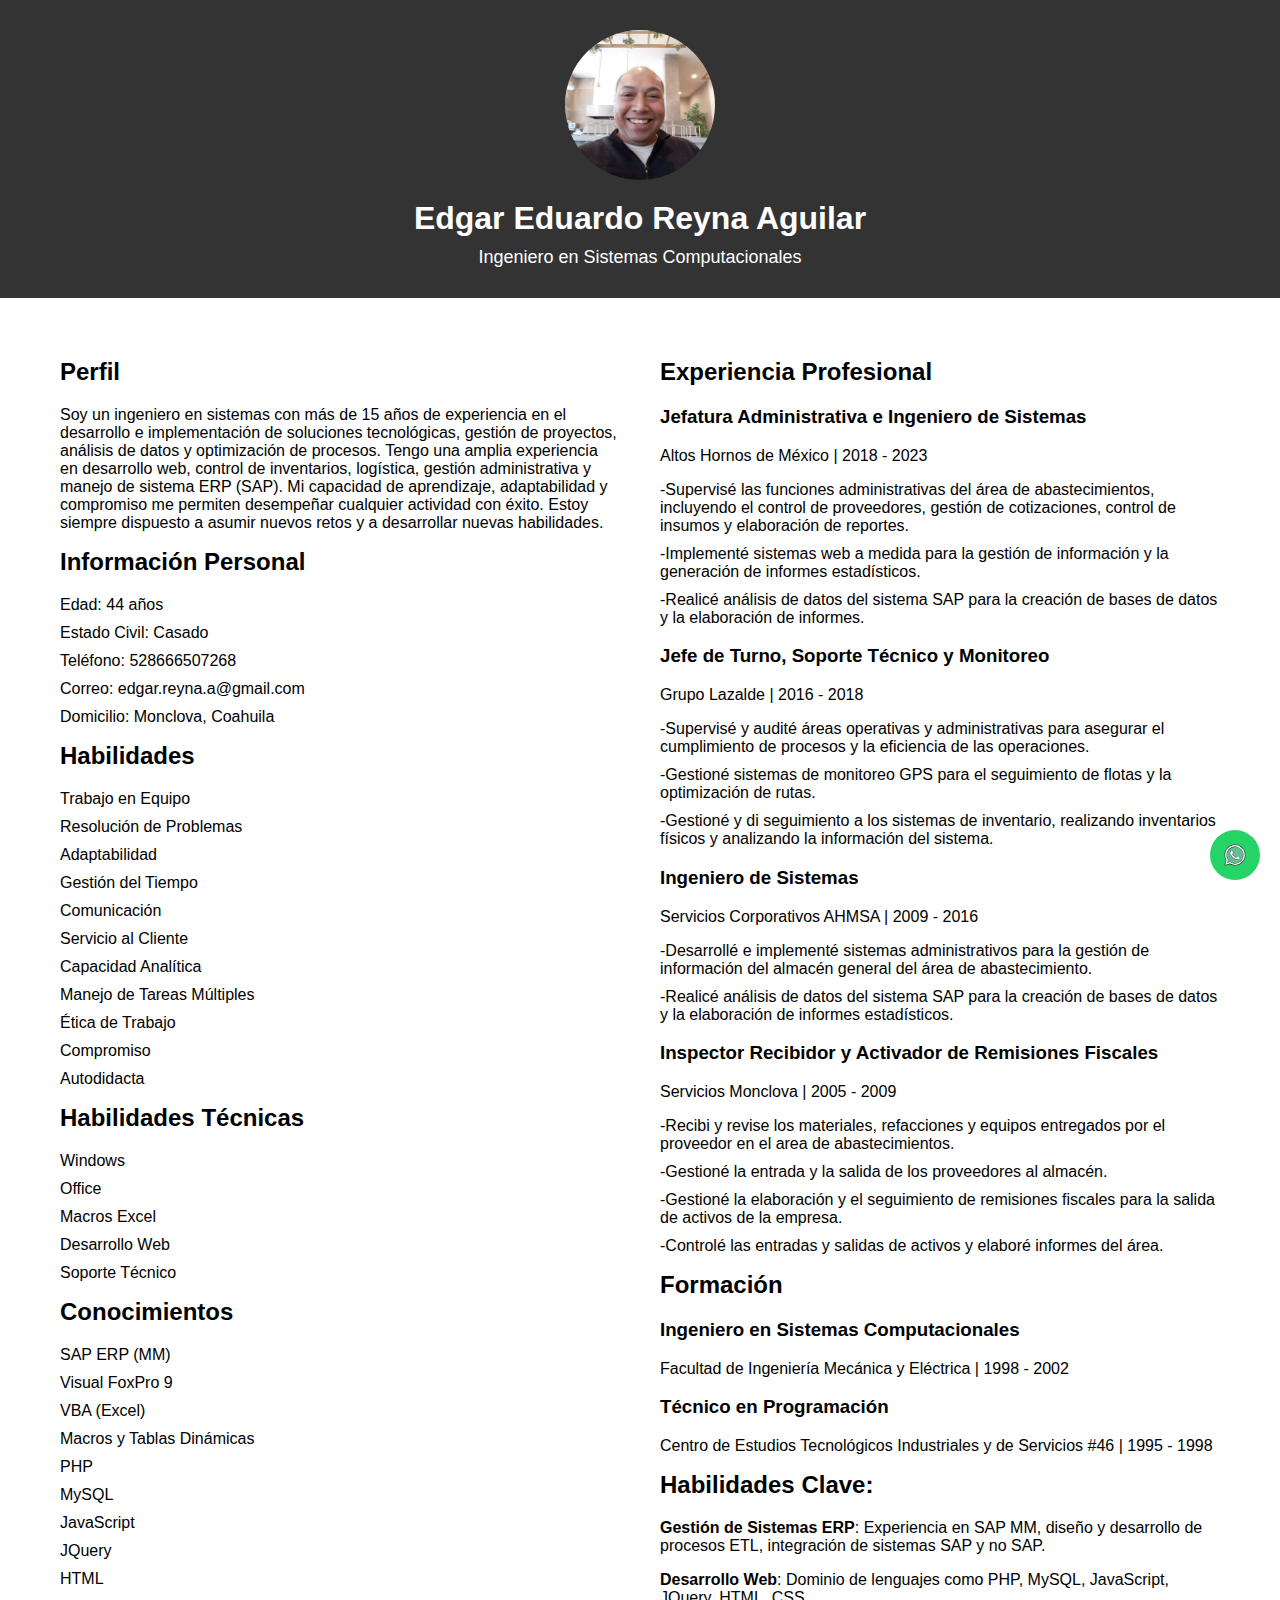
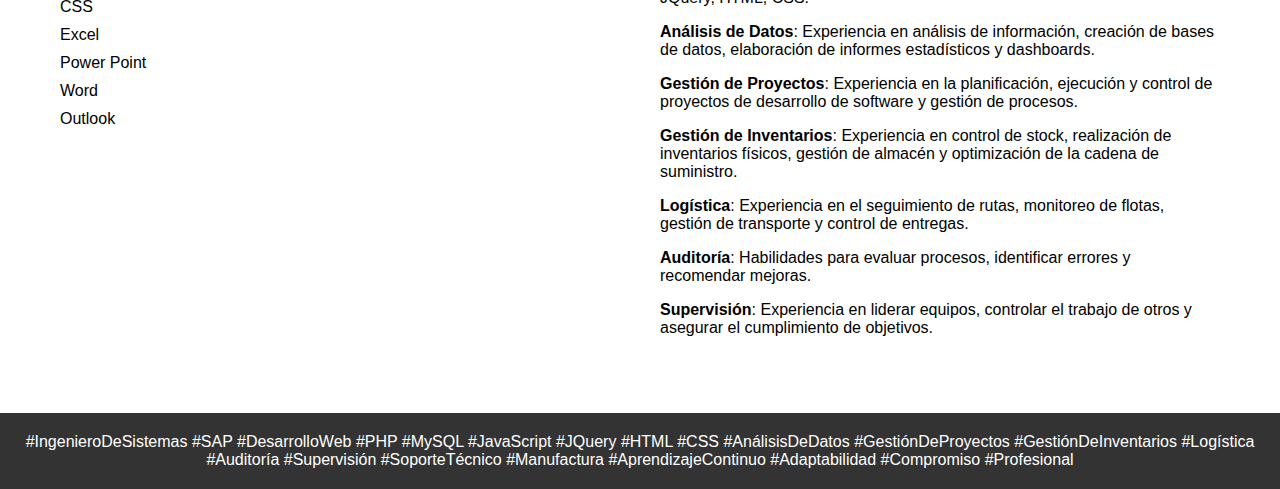
==== index.html @ 748c6381 "first commit" ====
<!DOCTYPE html>
<html lang="es">
<head>
  <meta charset="UTF-8">
  <meta name="viewport" content="width=device-width, initial-scale=1.0">
  <title>Edgar E. Reyna Aguilar - Ingeniero en Sistemas Computacionales</title>
  <link rel="stylesheet" href="styles.css">
</head>
<body>
  <header>
    <div class="header-content">
      <img src="./edgar.jpg" alt="Foto de perfil">
      <h1>Edgar Eduardo Reyna Aguilar</h1>
      <p>Ingeniero en Sistemas Computacionales</p>
    </div>
  </header>

  <main>
    <div class="content-wrapper">
      <div class="column">
        
        <h2>Perfil</h2>
        <p>Soy un ingeniero en sistemas con más de 15 años de experiencia en el desarrollo e implementación de soluciones tecnológicas, gestión de proyectos, análisis de datos y optimización de procesos. Tengo una amplia experiencia en desarrollo web, control de inventarios, logística, gestión administrativa y manejo de sistema ERP (SAP). Mi capacidad de aprendizaje, adaptabilidad y compromiso me permiten desempeñar cualquier actividad con éxito. Estoy siempre dispuesto a asumir nuevos retos y a desarrollar nuevas habilidades.</p>

        <h2>Información Personal</h2>
        <ul>
          <li>Edad: 44 años</li>
          <li>Estado Civil: Casado</li>
          <li>Tel&eacutefono: 528666507268</li>  
          <li>Correo: edgar.reyna.a@gmail.com</li>  
          <li>Domicilio: Monclova, Coahuila</li>
        </ul>
    
        <h2>Habilidades</h2>
        <ul>
          <li>Trabajo en Equipo</li>
          <li>Resolución de Problemas</li>
          <li>Adaptabilidad</li>
          <li>Gestión del Tiempo</li>
          <li>Comunicación</li>
          <li>Servicio al Cliente</li>
          <li>Capacidad Analítica</li>
          <li>Manejo de Tareas Múltiples</li>
          <li>Ética de Trabajo</li>
          <li>Compromiso</li>
          <li>Autodidacta</li>
        </ul>

        <h2>Habilidades T&eacutecnicas</h2>
        <ul>
          <li>Windows</li>
          <li>Office</li>
          <li>Macros Excel</li>
          <li>Desarrollo Web
          <li>Soporte T&eacutecnico</li>
        </ul>

        <h2>Conocimientos</h2>
        <ul>
            <li>SAP ERP (MM)</li>
            <li>Visual FoxPro 9</li>
            <li>VBA (Excel)</li>
            <li>Macros y Tablas Dinámicas</li>
            <li>PHP</li> 
            <li>MySQL</li>
            <li>JavaScript</li>
            <li>JQuery</li>
            <li>HTML</li>
            <li>CSS</li>
            <li>Excel</li>
            <li>Power Point</li>
            <li>Word</li>
            <li>Outlook</li>        
        </ul>
      </div>

      <div class="column">
        

        <h2>Experiencia Profesional</h2>        
        <h3>Jefatura Administrativa e Ingeniero de Sistemas</h3>
        <p>Altos Hornos de México | 2018 - 2023</p>
        <ul>
          <li>-Supervisé las funciones administrativas del área de abastecimientos, incluyendo el control de proveedores, gestión de cotizaciones, control de insumos y elaboración de reportes.</li>
          <li>-Implementé sistemas web a medida para la gestión de información y la generación de informes estadísticos.</li>
          <li>-Realicé análisis de datos del sistema SAP para la creación de bases de datos y la elaboración de informes.</li>
        </ul>

        <h3>Jefe de Turno, Soporte Técnico y Monitoreo</h3>
        <p>Grupo Lazalde | 2016 - 2018</p>
        <ul>
          <li>-Supervisé y audité áreas operativas y administrativas para asegurar el cumplimiento de procesos y la eficiencia de las operaciones.</li>
          <li>-Gestioné sistemas de monitoreo GPS para el seguimiento de flotas y la optimización de rutas.</li>
          <li>-Gestioné y di seguimiento a los sistemas de inventario, realizando inventarios físicos y analizando la información del sistema.</li>
        </ul>

        <h3>Ingeniero de Sistemas</h3>
        <p>Servicios Corporativos AHMSA | 2009 - 2016</p>
        <ul>
          <li>-Desarrollé e implementé sistemas administrativos para la gestión de información del almacén general del área de abastecimiento.</li>
          <li>-Realicé análisis de datos del sistema SAP para la creación de bases de datos y la elaboración de informes estadísticos.</li>          
        </ul>

        <h3>Inspector Recibidor y Activador de Remisiones Fiscales</h3>
        <p>Servicios Monclova | 2005 - 2009</p>
        <ul>
            <li>-Recibi y revise los materiales, refacciones y equipos entregados por el proveedor en el area de abastecimientos.</li>            
            <li>-Gestioné la entrada y la salida de los proveedores al almacén.</li>
            <li>-Gestioné la elaboración y el seguimiento de remisiones fiscales para la salida de activos de la empresa.</li>
            <li>-Controlé las entradas y salidas de activos y elaboré informes del área.</li>    
        </ul>

        <h2>Formación</h2>
        
        <h3>Ingeniero en Sistemas Computacionales</h3>
        <p>Facultad de Ingeniería Mecánica y Eléctrica | 1998 - 2002</p>

        <h3>Técnico en Programación</h3>
        <p>Centro de Estudios Tecnológicos Industriales y de Servicios #46 | 1995 - 1998</p>

        <h2>Habilidades Clave:</h2>
        <p><strong>Gestión de Sistemas ERP</strong>: Experiencia en SAP MM, diseño y desarrollo de procesos ETL, integración de sistemas SAP y no SAP.</p>
        <p><strong>Desarrollo Web</strong>: Dominio de lenguajes como PHP, MySQL, JavaScript, JQuery, HTML, CSS.</p>
        <p><strong>Análisis de Datos</strong>: Experiencia en análisis de información, creación de bases de datos, elaboración de informes estadísticos y dashboards.</p>
        <p><strong>Gestión de Proyectos</strong>: Experiencia en la planificación, ejecución y control de proyectos de desarrollo de software y gestión de procesos.</p>
        <p><strong>Gestión de Inventarios</strong>: Experiencia en control de stock, realización de inventarios físicos, gestión de almacén y optimización de la cadena de suministro.</p>
        <p><strong>Logística</strong>: Experiencia en el seguimiento de rutas, monitoreo de flotas, gestión de transporte y control de entregas.</p>
        <p><strong>Auditoría</strong>: Habilidades para evaluar procesos, identificar errores y recomendar mejoras.</p>
        <p><strong>Supervisión</strong>: Experiencia en liderar equipos, controlar el trabajo de otros y asegurar el cumplimiento de objetivos.</p>
        
      </div>
    </div>
  </main>

  <footer>
    <div class="footer-content">
      <p>#IngenieroDeSistemas #SAP #DesarrolloWeb #PHP #MySQL #JavaScript #JQuery #HTML #CSS #AnálisisDeDatos #GestiónDeProyectos #GestiónDeInventarios #Logística #Auditoría #Supervisión #SoporteTécnico #Manufactura #AprendizajeContinuo #Adaptabilidad #Compromiso #Profesional</p>
    </div>
  </footer>

  <a href="https://wa.me/+528666507268" class="whatsapp-btn" target="_blank">
    <img src="./iconw.svg" alt="Icono de WhatsApp" />
  </a>
</body>
</html>
---- styles.css ----
/* Estilos generales */
body {
    font-family: Arial, sans-serif;
    margin: 0;
    padding: 0;
  }
  
  /* Estilos del header */
  header {
    background-color: #333;
    color: #fff;
    padding: 30px;
    text-align: center;
  }
  
  .header-content {
    display: flex;
    flex-direction: column;
    align-items: center;
  }
  
  .header-content img {
    width: 150px;
    height: 150px;
    border-radius: 50%;
    margin-bottom: 20px;
  }
  
  .header-content h1 {
    margin: 0;
    font-size: 32px;
  }
  
  .header-content p {
    margin: 10px 0 0 0;
    font-size: 18px;
  }
  
  /* Estilos del contenido principal */
  .content-wrapper {
    padding: 40px;
  }
  
  .column {
    padding: 20px;
  }
  
  .column h2 {
    margin-top: 0;
  }
  
  .column ul {
    list-style-type: none;
    padding: 0;
  }
  
  .column li {
    margin-bottom: 10px;
  }
  
  /* Estilos del footer */
  footer {
    background-color: #333;
    color: #fff;
    padding: 20px;
    text-align: center;
  }
  
  .footer-content p {
    margin: 0;
  }
  
  /* Estilos del botón de WhatsApp */
  .whatsapp-btn {
    position: fixed;
    bottom: 20px;
    right: 20px;
    background-color: #25D366;
    width: 50px;
    height: 50px;
    border-radius: 50%;
    display: flex;
    justify-content: center;
    align-items: center;
    text-decoration: none;
  }
  
  .whatsapp-btn:hover {
    background-color: #1DA851;
  }
  
  .whatsapp-btn img {
    width: 30px;
    height: 30px;
  }
  
  /* Media query para la versión de escritorio */
  @media (min-width: 768px) {
    .content-wrapper {
      display: flex;
      justify-content: center;
    }
  
    .column {
      flex-basis: 50%;
    }
  }
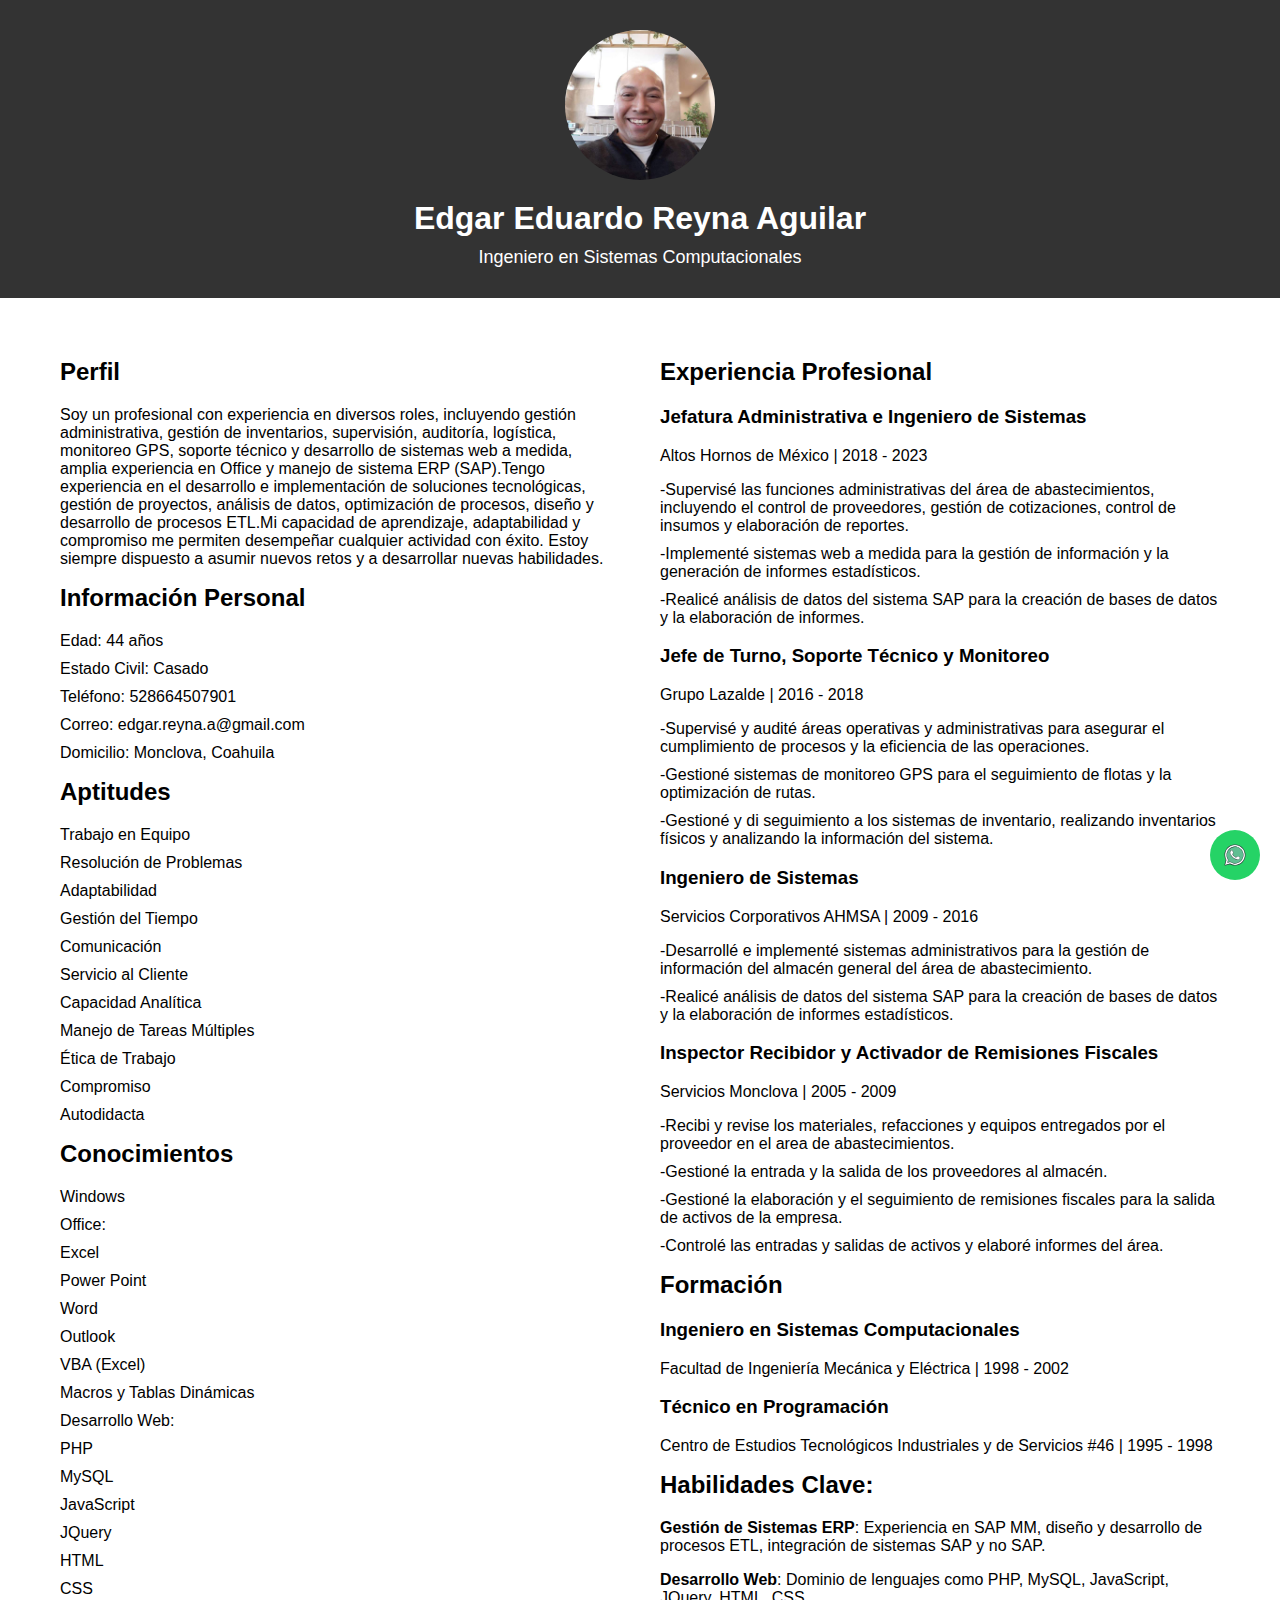
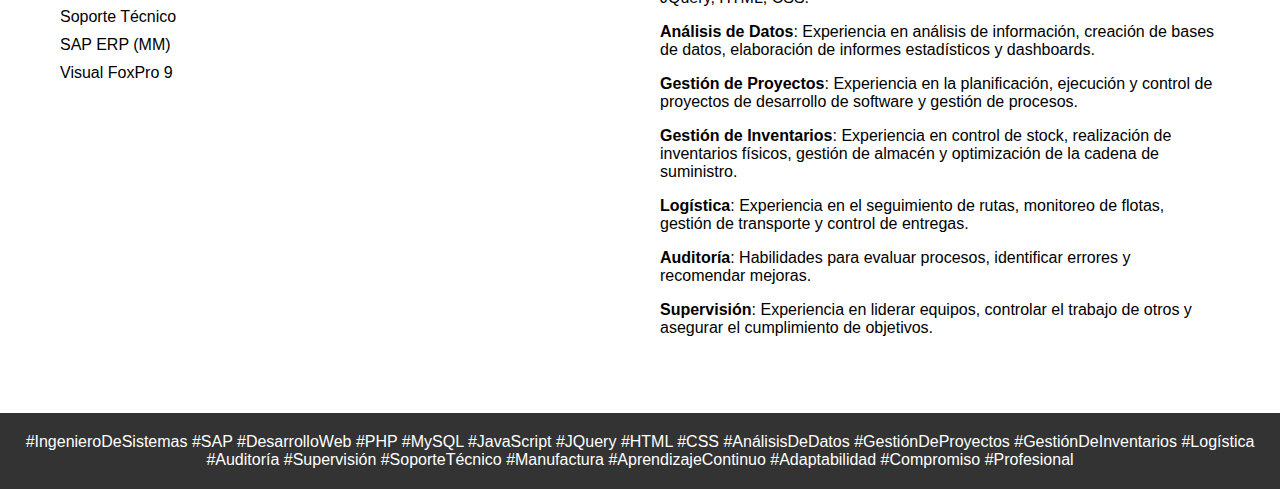
==== commit b0eaa831: "update" ====
--- a/index.html
+++ b/index.html
@@ -1,145 +1,141 @@
-<!DOCTYPE html>
-<html lang="es">
-<head>
-  <meta charset="UTF-8">
-  <meta name="viewport" content="width=device-width, initial-scale=1.0">
-  <title>Edgar E. Reyna Aguilar - Ingeniero en Sistemas Computacionales</title>
-  <link rel="stylesheet" href="styles.css">
-</head>
-<body>
-  <header>
-    <div class="header-content">
-      <img src="./edgar.jpg" alt="Foto de perfil">
-      <h1>Edgar Eduardo Reyna Aguilar</h1>
-      <p>Ingeniero en Sistemas Computacionales</p>
-    </div>
-  </header>
-
-  <main>
-    <div class="content-wrapper">
-      <div class="column">
-        
-        <h2>Perfil</h2>
-        <p>Soy un ingeniero en sistemas con más de 15 años de experiencia en el desarrollo e implementación de soluciones tecnológicas, gestión de proyectos, análisis de datos y optimización de procesos. Tengo una amplia experiencia en desarrollo web, control de inventarios, logística, gestión administrativa y manejo de sistema ERP (SAP). Mi capacidad de aprendizaje, adaptabilidad y compromiso me permiten desempeñar cualquier actividad con éxito. Estoy siempre dispuesto a asumir nuevos retos y a desarrollar nuevas habilidades.</p>
-
-        <h2>Información Personal</h2>
-        <ul>
-          <li>Edad: 44 años</li>
-          <li>Estado Civil: Casado</li>
-          <li>Tel&eacutefono: 528666507268</li>  
-          <li>Correo: edgar.reyna.a@gmail.com</li>  
-          <li>Domicilio: Monclova, Coahuila</li>
-        </ul>
-    
-        <h2>Habilidades</h2>
-        <ul>
-          <li>Trabajo en Equipo</li>
-          <li>Resolución de Problemas</li>
-          <li>Adaptabilidad</li>
-          <li>Gestión del Tiempo</li>
-          <li>Comunicación</li>
-          <li>Servicio al Cliente</li>
-          <li>Capacidad Analítica</li>
-          <li>Manejo de Tareas Múltiples</li>
-          <li>Ética de Trabajo</li>
-          <li>Compromiso</li>
-          <li>Autodidacta</li>
-        </ul>
-
-        <h2>Habilidades T&eacutecnicas</h2>
-        <ul>
-          <li>Windows</li>
-          <li>Office</li>
-          <li>Macros Excel</li>
-          <li>Desarrollo Web
-          <li>Soporte T&eacutecnico</li>
-        </ul>
-
-        <h2>Conocimientos</h2>
-        <ul>
-            <li>SAP ERP (MM)</li>
-            <li>Visual FoxPro 9</li>
-            <li>VBA (Excel)</li>
-            <li>Macros y Tablas Dinámicas</li>
-            <li>PHP</li> 
-            <li>MySQL</li>
-            <li>JavaScript</li>
-            <li>JQuery</li>
-            <li>HTML</li>
-            <li>CSS</li>
-            <li>Excel</li>
-            <li>Power Point</li>
-            <li>Word</li>
-            <li>Outlook</li>        
-        </ul>
-      </div>
-
-      <div class="column">
-        
-
-        <h2>Experiencia Profesional</h2>        
-        <h3>Jefatura Administrativa e Ingeniero de Sistemas</h3>
-        <p>Altos Hornos de México | 2018 - 2023</p>
-        <ul>
-          <li>-Supervisé las funciones administrativas del área de abastecimientos, incluyendo el control de proveedores, gestión de cotizaciones, control de insumos y elaboración de reportes.</li>
-          <li>-Implementé sistemas web a medida para la gestión de información y la generación de informes estadísticos.</li>
-          <li>-Realicé análisis de datos del sistema SAP para la creación de bases de datos y la elaboración de informes.</li>
-        </ul>
-
-        <h3>Jefe de Turno, Soporte Técnico y Monitoreo</h3>
-        <p>Grupo Lazalde | 2016 - 2018</p>
-        <ul>
-          <li>-Supervisé y audité áreas operativas y administrativas para asegurar el cumplimiento de procesos y la eficiencia de las operaciones.</li>
-          <li>-Gestioné sistemas de monitoreo GPS para el seguimiento de flotas y la optimización de rutas.</li>
-          <li>-Gestioné y di seguimiento a los sistemas de inventario, realizando inventarios físicos y analizando la información del sistema.</li>
-        </ul>
-
-        <h3>Ingeniero de Sistemas</h3>
-        <p>Servicios Corporativos AHMSA | 2009 - 2016</p>
-        <ul>
-          <li>-Desarrollé e implementé sistemas administrativos para la gestión de información del almacén general del área de abastecimiento.</li>
-          <li>-Realicé análisis de datos del sistema SAP para la creación de bases de datos y la elaboración de informes estadísticos.</li>          
-        </ul>
-
-        <h3>Inspector Recibidor y Activador de Remisiones Fiscales</h3>
-        <p>Servicios Monclova | 2005 - 2009</p>
-        <ul>
-            <li>-Recibi y revise los materiales, refacciones y equipos entregados por el proveedor en el area de abastecimientos.</li>            
-            <li>-Gestioné la entrada y la salida de los proveedores al almacén.</li>
-            <li>-Gestioné la elaboración y el seguimiento de remisiones fiscales para la salida de activos de la empresa.</li>
-            <li>-Controlé las entradas y salidas de activos y elaboré informes del área.</li>    
-        </ul>
-
-        <h2>Formación</h2>
-        
-        <h3>Ingeniero en Sistemas Computacionales</h3>
-        <p>Facultad de Ingeniería Mecánica y Eléctrica | 1998 - 2002</p>
-
-        <h3>Técnico en Programación</h3>
-        <p>Centro de Estudios Tecnológicos Industriales y de Servicios #46 | 1995 - 1998</p>
-
-        <h2>Habilidades Clave:</h2>
-        <p><strong>Gestión de Sistemas ERP</strong>: Experiencia en SAP MM, diseño y desarrollo de procesos ETL, integración de sistemas SAP y no SAP.</p>
-        <p><strong>Desarrollo Web</strong>: Dominio de lenguajes como PHP, MySQL, JavaScript, JQuery, HTML, CSS.</p>
-        <p><strong>Análisis de Datos</strong>: Experiencia en análisis de información, creación de bases de datos, elaboración de informes estadísticos y dashboards.</p>
-        <p><strong>Gestión de Proyectos</strong>: Experiencia en la planificación, ejecución y control de proyectos de desarrollo de software y gestión de procesos.</p>
-        <p><strong>Gestión de Inventarios</strong>: Experiencia en control de stock, realización de inventarios físicos, gestión de almacén y optimización de la cadena de suministro.</p>
-        <p><strong>Logística</strong>: Experiencia en el seguimiento de rutas, monitoreo de flotas, gestión de transporte y control de entregas.</p>
-        <p><strong>Auditoría</strong>: Habilidades para evaluar procesos, identificar errores y recomendar mejoras.</p>
-        <p><strong>Supervisión</strong>: Experiencia en liderar equipos, controlar el trabajo de otros y asegurar el cumplimiento de objetivos.</p>
-        
-      </div>
-    </div>
-  </main>
-
-  <footer>
-    <div class="footer-content">
-      <p>#IngenieroDeSistemas #SAP #DesarrolloWeb #PHP #MySQL #JavaScript #JQuery #HTML #CSS #AnálisisDeDatos #GestiónDeProyectos #GestiónDeInventarios #Logística #Auditoría #Supervisión #SoporteTécnico #Manufactura #AprendizajeContinuo #Adaptabilidad #Compromiso #Profesional</p>
-    </div>
-  </footer>
-
-  <a href="https://wa.me/+528666507268" class="whatsapp-btn" target="_blank">
-    <img src="./iconw.svg" alt="Icono de WhatsApp" />
-  </a>
-</body>
+<!DOCTYPE html>
+<html lang="es">
+<head>
+  <meta charset="UTF-8">
+  <meta name="viewport" content="width=device-width, initial-scale=1.0">
+  <title>Edgar E. Reyna Aguilar - Ingeniero en Sistemas Computacionales</title>
+  <link rel="stylesheet" href="styles.css">
+</head>
+<body>
+  <header>
+    <div class="header-content">
+      <img src="./edgar.jpg" alt="Foto de perfil">
+      <h1>Edgar Eduardo Reyna Aguilar</h1>
+      <p>Ingeniero en Sistemas Computacionales</p>
+    </div>
+  </header>
+
+  <main>
+    <div class="content-wrapper">
+      <div class="column">
+        
+        <h2>Perfil</h2>
+
+        <p>Soy un profesional con experiencia en diversos roles, incluyendo gestión administrativa, gestión de inventarios, supervisión, auditoría, logística, monitoreo GPS, soporte técnico y desarrollo de sistemas web a medida, amplia experiencia en Office y manejo de sistema ERP (SAP).Tengo experiencia en el desarrollo e implementación de soluciones tecnológicas, gestión de proyectos, análisis de datos, optimización de procesos, diseño y desarrollo de procesos ETL.Mi capacidad de aprendizaje, adaptabilidad y compromiso me permiten desempeñar cualquier actividad con éxito. Estoy siempre dispuesto a asumir nuevos retos y a desarrollar nuevas habilidades.</p>
+        
+        <h2>Información Personal</h2>
+        <ul>
+          <li>Edad: 44 años</li>
+          <li>Estado Civil: Casado</li>
+          <li>Tel&eacutefono: 528664507901</li>  
+          <li>Correo: edgar.reyna.a@gmail.com</li>  
+          <li>Domicilio: Monclova, Coahuila</li>
+        </ul>
+    
+        <h2>Aptitudes</h2>
+        <ul>
+          <li>Trabajo en Equipo</li>
+          <li>Resolución de Problemas</li>
+          <li>Adaptabilidad</li>
+          <li>Gestión del Tiempo</li>
+          <li>Comunicación</li>
+          <li>Servicio al Cliente</li>
+          <li>Capacidad Analítica</li>
+          <li>Manejo de Tareas Múltiples</li>
+          <li>Ética de Trabajo</li>
+          <li>Compromiso</li>
+          <li>Autodidacta</li>
+        </ul>
+
+        <h2>Conocimientos</h2>
+        <ul>
+          <li>Windows</li>          
+          <li>Office:</li>
+          <li>Excel</li>
+          <li>Power Point</li>
+          <li>Word</li>
+          <li>Outlook</li>        
+          <li>VBA (Excel)</li>
+          <li>Macros y Tablas Dinámicas</li>
+          <li>Desarrollo Web:</li>
+          <li>PHP</li> 
+          <li>MySQL</li>
+          <li>JavaScript</li>
+          <li>JQuery</li>
+          <li>HTML</li>
+          <li>CSS</li>          
+          <li>Soporte T&eacutecnico</li>
+          <li>SAP ERP (MM)</li>
+          <li>Visual FoxPro 9</li>                    
+        </ul>
+      </div>
+
+      <div class="column">
+        
+
+        <h2>Experiencia Profesional</h2>        
+        <h3>Jefatura Administrativa e Ingeniero de Sistemas</h3>
+        <p>Altos Hornos de México | 2018 - 2023</p>
+        <ul>
+          <li>-Supervisé las funciones administrativas del área de abastecimientos, incluyendo el control de proveedores, gestión de cotizaciones, control de insumos y elaboración de reportes.</li>
+          <li>-Implementé sistemas web a medida para la gestión de información y la generación de informes estadísticos.</li>
+          <li>-Realicé análisis de datos del sistema SAP para la creación de bases de datos y la elaboración de informes.</li>
+        </ul>
+
+        <h3>Jefe de Turno, Soporte Técnico y Monitoreo</h3>
+        <p>Grupo Lazalde | 2016 - 2018</p>
+        <ul>
+          <li>-Supervisé y audité áreas operativas y administrativas para asegurar el cumplimiento de procesos y la eficiencia de las operaciones.</li>
+          <li>-Gestioné sistemas de monitoreo GPS para el seguimiento de flotas y la optimización de rutas.</li>
+          <li>-Gestioné y di seguimiento a los sistemas de inventario, realizando inventarios físicos y analizando la información del sistema.</li>
+        </ul>
+
+        <h3>Ingeniero de Sistemas</h3>
+        <p>Servicios Corporativos AHMSA | 2009 - 2016</p>
+        <ul>
+          <li>-Desarrollé e implementé sistemas administrativos para la gestión de información del almacén general del área de abastecimiento.</li>
+          <li>-Realicé análisis de datos del sistema SAP para la creación de bases de datos y la elaboración de informes estadísticos.</li>          
+        </ul>
+
+        <h3>Inspector Recibidor y Activador de Remisiones Fiscales</h3>
+        <p>Servicios Monclova | 2005 - 2009</p>
+        <ul>
+            <li>-Recibi y revise los materiales, refacciones y equipos entregados por el proveedor en el area de abastecimientos.</li>            
+            <li>-Gestioné la entrada y la salida de los proveedores al almacén.</li>
+            <li>-Gestioné la elaboración y el seguimiento de remisiones fiscales para la salida de activos de la empresa.</li>
+            <li>-Controlé las entradas y salidas de activos y elaboré informes del área.</li>    
+        </ul>
+
+        <h2>Formación</h2>
+        
+        <h3>Ingeniero en Sistemas Computacionales</h3>
+        <p>Facultad de Ingeniería Mecánica y Eléctrica | 1998 - 2002</p>
+
+        <h3>Técnico en Programación</h3>
+        <p>Centro de Estudios Tecnológicos Industriales y de Servicios #46 | 1995 - 1998</p>
+
+        <h2>Habilidades Clave:</h2>
+        <p><strong>Gestión de Sistemas ERP</strong>: Experiencia en SAP MM, diseño y desarrollo de procesos ETL, integración de sistemas SAP y no SAP.</p>
+        <p><strong>Desarrollo Web</strong>: Dominio de lenguajes como PHP, MySQL, JavaScript, JQuery, HTML, CSS.</p>
+        <p><strong>Análisis de Datos</strong>: Experiencia en análisis de información, creación de bases de datos, elaboración de informes estadísticos y dashboards.</p>
+        <p><strong>Gestión de Proyectos</strong>: Experiencia en la planificación, ejecución y control de proyectos de desarrollo de software y gestión de procesos.</p>
+        <p><strong>Gestión de Inventarios</strong>: Experiencia en control de stock, realización de inventarios físicos, gestión de almacén y optimización de la cadena de suministro.</p>
+        <p><strong>Logística</strong>: Experiencia en el seguimiento de rutas, monitoreo de flotas, gestión de transporte y control de entregas.</p>
+        <p><strong>Auditoría</strong>: Habilidades para evaluar procesos, identificar errores y recomendar mejoras.</p>
+        <p><strong>Supervisión</strong>: Experiencia en liderar equipos, controlar el trabajo de otros y asegurar el cumplimiento de objetivos.</p>
+        
+      </div>
+    </div>
+  </main>
+
+  <footer>
+    <div class="footer-content">
+      <p>#IngenieroDeSistemas #SAP #DesarrolloWeb #PHP #MySQL #JavaScript #JQuery #HTML #CSS #AnálisisDeDatos #GestiónDeProyectos #GestiónDeInventarios #Logística #Auditoría #Supervisión #SoporteTécnico #Manufactura #AprendizajeContinuo #Adaptabilidad #Compromiso #Profesional</p>
+    </div>
+  </footer>
+
+  <a href="https://wa.me/+528664507901" class="whatsapp-btn" target="_blank">
+    <img src="./iconw.svg" alt="Icono de WhatsApp" />
+  </a>
+</body>
 </html>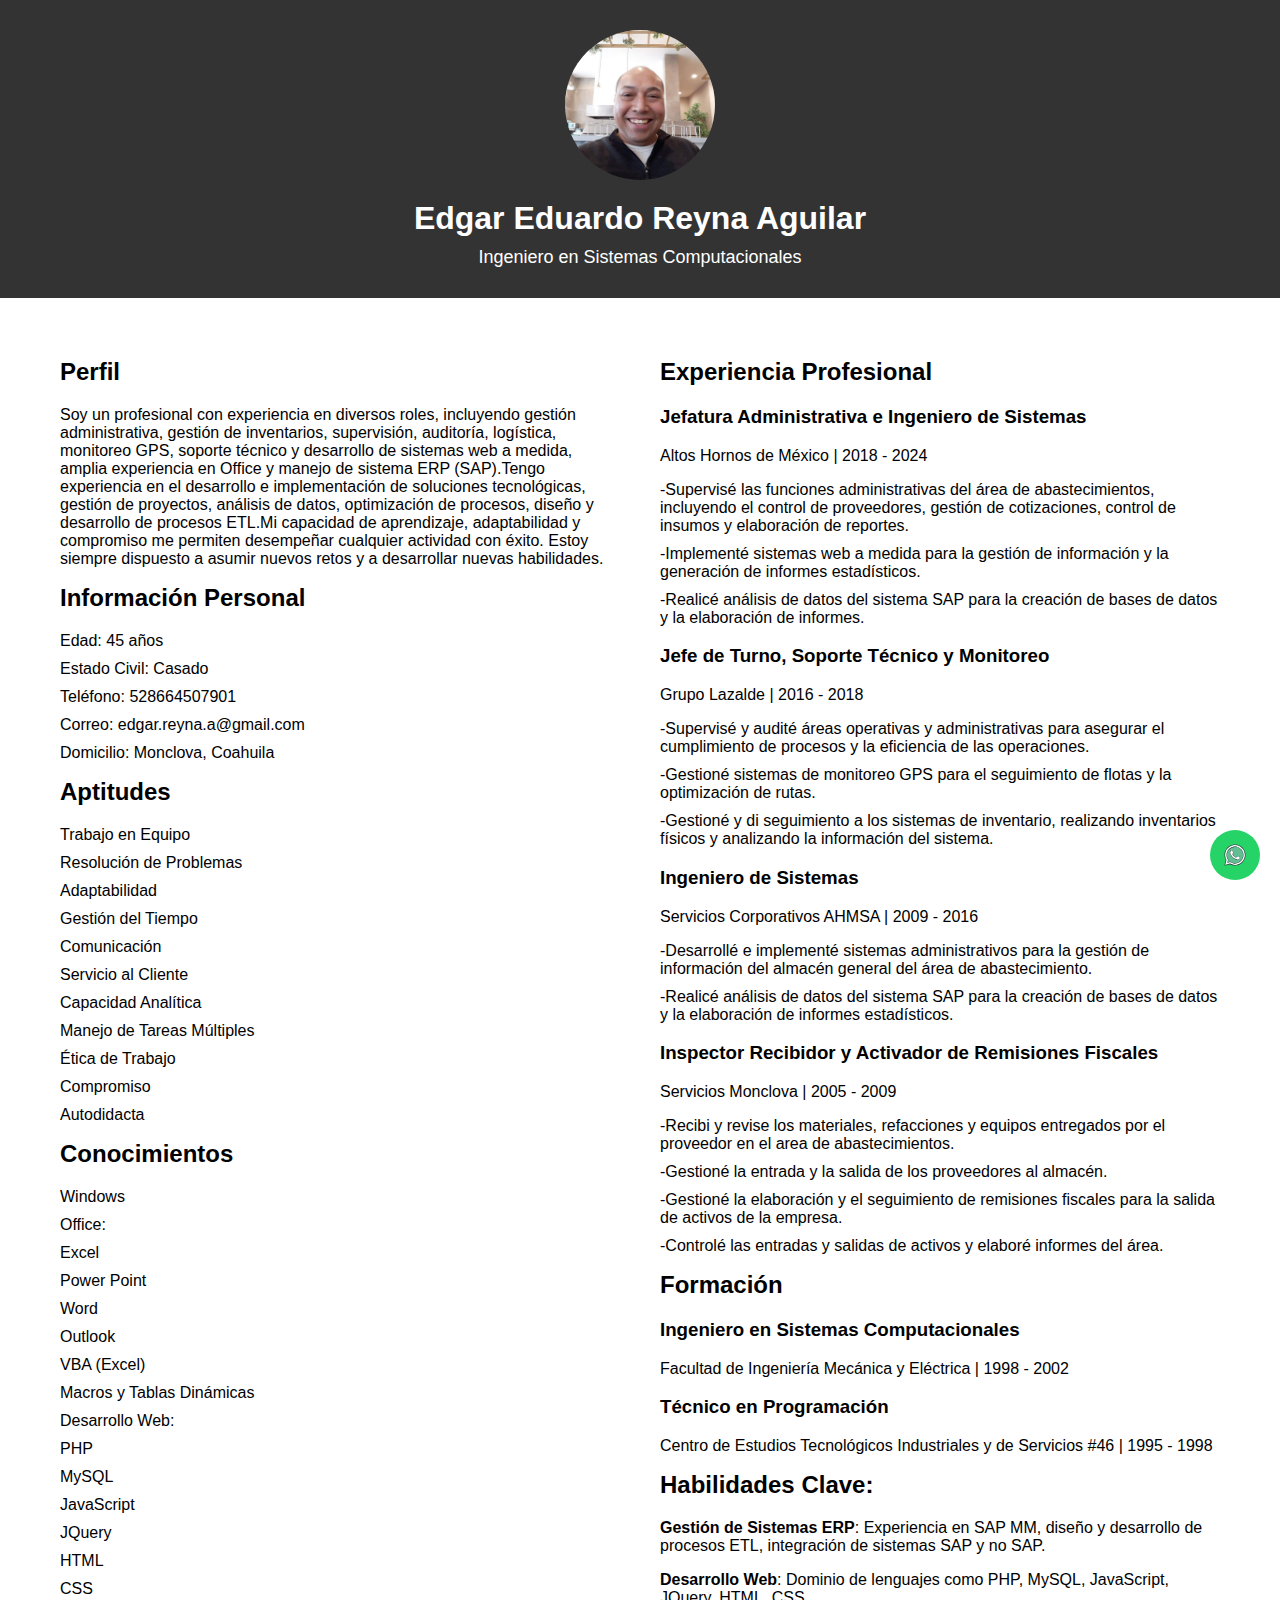
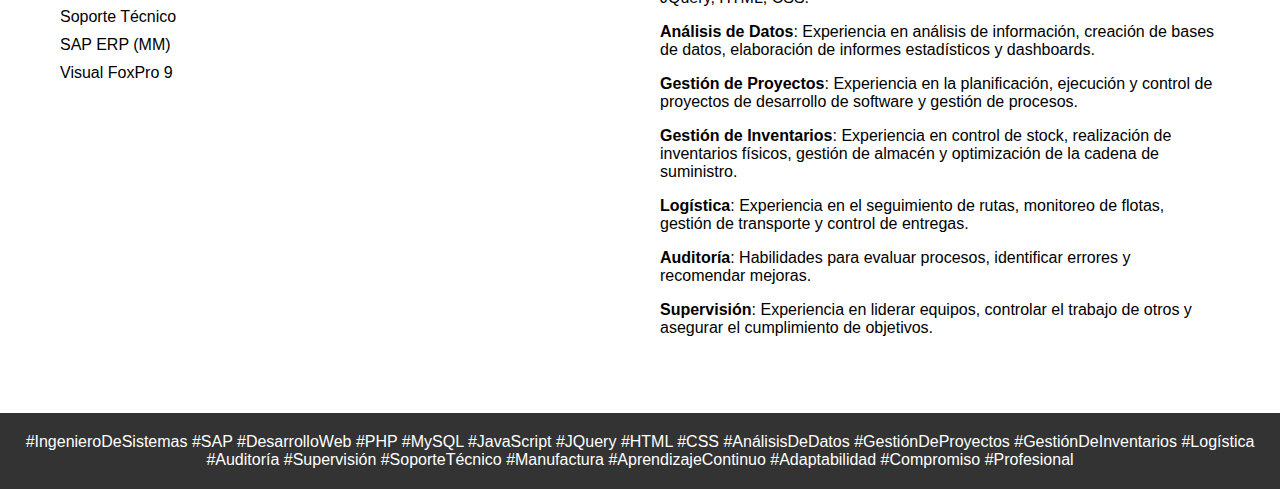
==== commit d516e105: "Update index.html" ====
--- a/index.html
+++ b/index.html
@@ -25,7 +25,7 @@
         
         <h2>Información Personal</h2>
         <ul>
-          <li>Edad: 44 años</li>
+          <li>Edad: 45 años</li>
           <li>Estado Civil: Casado</li>
           <li>Tel&eacutefono: 528664507901</li>  
           <li>Correo: edgar.reyna.a@gmail.com</li>  
@@ -75,7 +75,7 @@
 
         <h2>Experiencia Profesional</h2>        
         <h3>Jefatura Administrativa e Ingeniero de Sistemas</h3>
-        <p>Altos Hornos de México | 2018 - 2023</p>
+        <p>Altos Hornos de México | 2018 - 2024</p>
         <ul>
           <li>-Supervisé las funciones administrativas del área de abastecimientos, incluyendo el control de proveedores, gestión de cotizaciones, control de insumos y elaboración de reportes.</li>
           <li>-Implementé sistemas web a medida para la gestión de información y la generación de informes estadísticos.</li>
@@ -138,4 +138,4 @@
     <img src="./iconw.svg" alt="Icono de WhatsApp" />
   </a>
 </body>
-</html>+</html>
